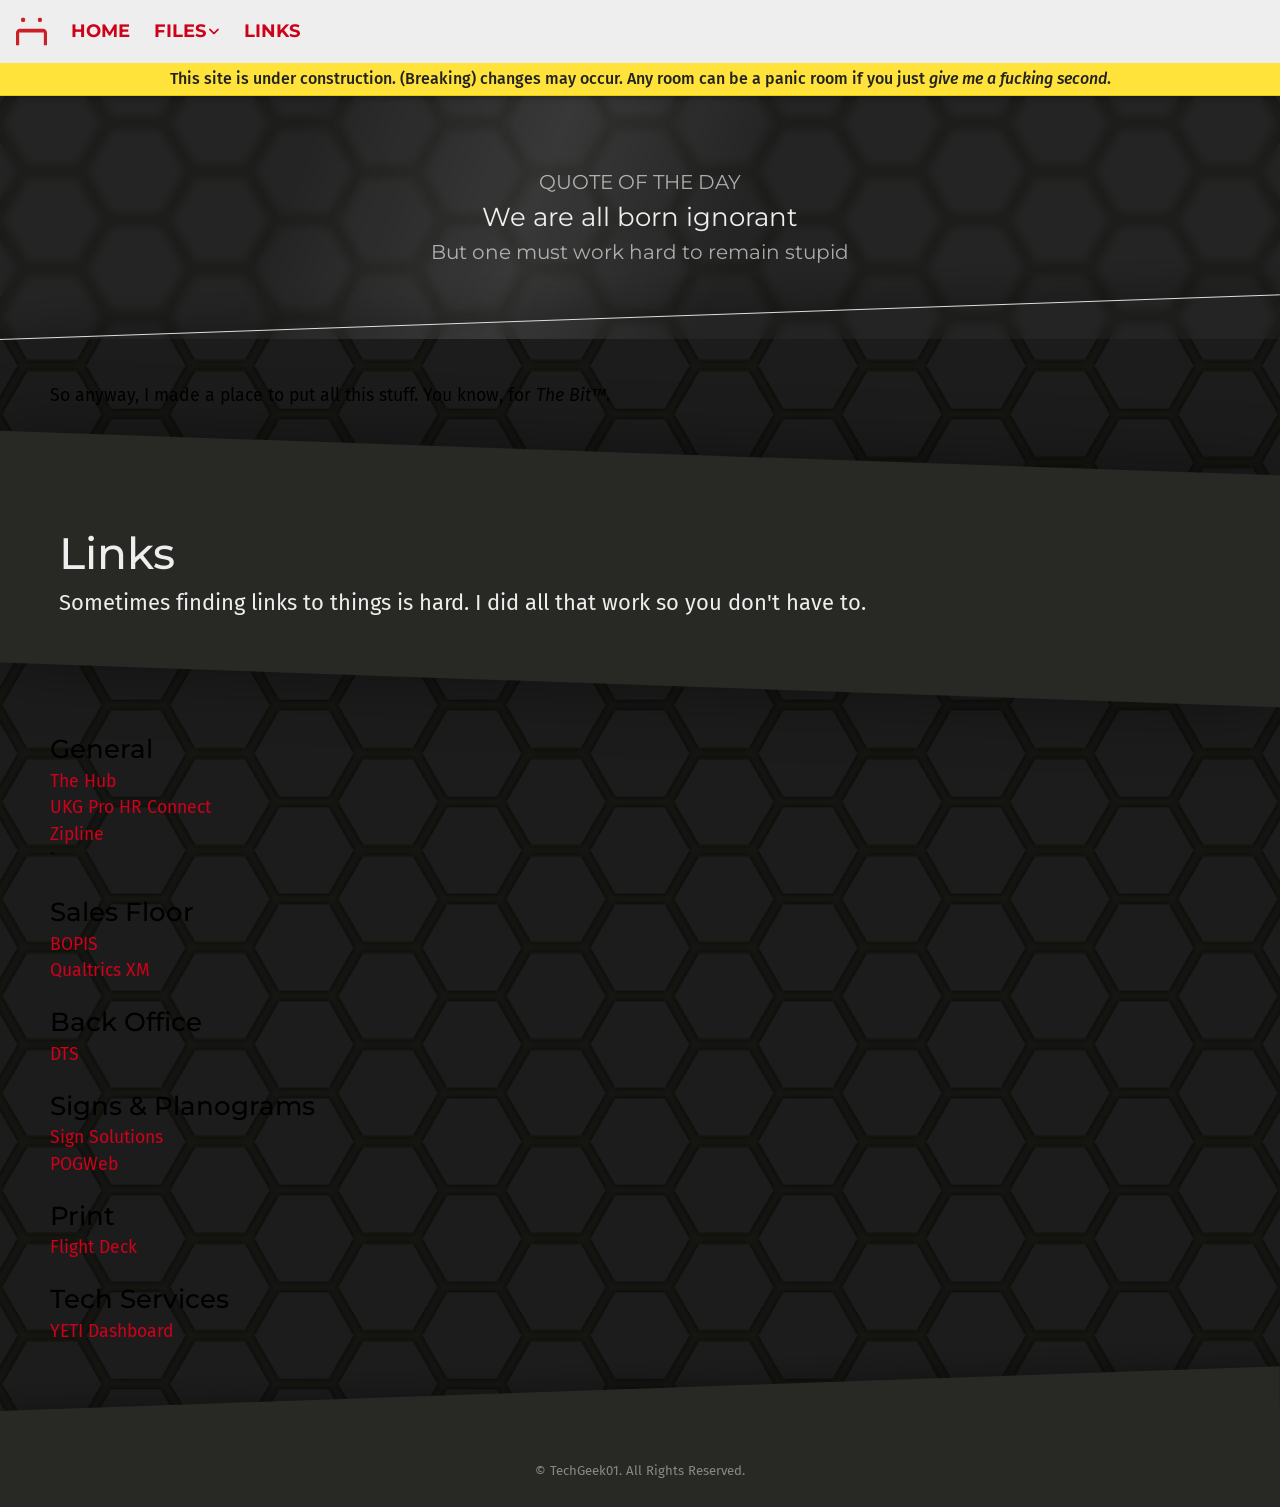
==== links/index.html @ 3da8b460 "feat: add  DTS link" ====
<!DOCTYPE html>
<html lang="en">
<head>
	<title>Links - Sadples</title>

	<meta http-equiv="Content-Type" content="text/html; charset=utf-8" />
	<meta charset="UTF-8" />
	<meta http-equiv="X-UA-Compatible" content="IE=edge,chrome=1" />
	<meta name="description" content="I made a bunch of stuff. Sometimes, it's useful." />
	<meta name="keywords" content="Sadples">
  	<meta name="author" content="Sadples">
	<link rel="canonical" href="https://sadples.cc/links/" />
	<meta name="viewport" content="width=device-width,initial-scale=1" />

	<!-- Vector favicon for modern browsers -->
	<link rel="icon" href="/assets/icons/icon.svg" type="image/svg+xml" />

	<!-- Apple Touch icons for iOS home screen -->
	<link rel="apple-touch-icon" href="/assets/icons/apple-touch-icon.png" sizes="180x180">

	<!-- Neutral fallback -->
	<link rel="icon" href="/assets/icons/favicon.ico" sizes="any">

	<meta property="og:image" content="https://sadples.cc/assets/icons/icon-512.png">
	<meta property="og:title" content="Sadples">
	<meta property="og:description" content="I made a bunch of stuff for The Bit™. Sometimes, it's useful stuff.">
	<meta name="twitter:card" content="summary">
	<meta name="twitter:image" content="https://sadples.cc/assets/icons/icon-512.png">

	<link rel="manifest" href="/manifest.json">

	<!-- Google tag (gtag.js) -->
	<script async src="https://www.googletagmanager.com/gtag/js?id=G-BW0C0Z5X0V"></script>
	<script>
		window.dataLayer = window.dataLayer || [];
		function gtag(){dataLayer.push(arguments);}
		gtag('js', new Date());

		gtag('config', 'G-BW0C0Z5X0V');
	</script>

	<link rel="preconnect" href="https://fonts.googleapis.com" crossorigin>
	<link rel="preconnect" href="https://fonts.gstatic.com" crossorigin>
	<link rel="preload" as="style" href="https://fonts.googleapis.com/css2?family=Fira+Code:wght@400;500&family=Fira+Sans:ital,wght@0,400;0,500;1,400;1,500&family=Montserrat:wght@550;700&display=swap" crossorigin>

	<link rel="stylesheet" type="text/css" href="/css/reset.css" />
	<link rel="stylesheet" type="text/css" href="/css/style.css" />
	<link rel="stylesheet" type="text/css" href="/css/fa-v5-font-face.min.css" />
</head>
<body>
	<header>
		<menu>
			<div class="toggle">
				<input type="checkbox" id="menu-btn" name="menu-btn" class="menu-btn" />
				<label class="menu-icon" for="menu-btn">
					<span class="navicon" aria-label="Hamburger menu icon" />
				</label>
			</div>

			<nav>
				<ul>
					<li><img class="logo" src="/assets/icons/icon.svg" alt="Sadples logo" /></li>
					<li><a href="/">Home</a></li>
					<li>
						<details>
							<summary>Files</summary>
							<ul>
								<li><a href="/index.html">All Files</a></li>
								<li><a href="/index.html#reference">Quick Reference</a></li>
								<li><a href="/index.html#identification">Identification</a></li>
								<li><a href="/index.html#labels">Labels</a></li>
								<li><a href="/index.html#tech">Tech Bench Stuff</a></li>
								<li><a href="/index.html#signage">Signage</a></li>
							</ul>
						</details>
					</li>
					<li><a href="/links">Links</a></li>
				</ul>
			</nav>

			<label class="shade" for="menu-btn"></label>
		</menu>

		<div class="alerts">
			<div class="banner warning">
				<p>This site is under construction. (Breaking) changes may occur. Any room can be a panic room if you just <i>give me a fucking second</i>.</p>
			</div>
		</div>
	</header>

	<div id="wrapper">
		<div class="hero short glass">
			<section class="dates">
				<h1 data-type="Quote of the Day" data-releasedate="But one must work hard to remain stupid">We are all born ignorant</h1>
			</section>
		</div>

		<div class="content right">
			<section>
				So anyway, I made a place to put all this stuff. You know, for <i>The Bit™</i>.
			</section>

			<div class="wedge left">
				<div>
					<h1>Links</h1>
					<p>Sometimes finding links to things is hard. I did all that work so you don't have to.</i></p>
				</div>
			</div>

			<section>
				<h1>General</h1>
				<p>
					<a href="https://hub.staples.com" target="_blank">The Hub</a><br />
					<a href="https://staples-sso.prd.mykronos.com" target="_blank">UKG Pro</a>
					<a href="https://hrconnect.staples.com" target="_blank">HR Connect</a><br />
					<a href="https://staplesretail.retailzipline.com/" target="_blank">Zipline</a>
				</p>`
			</section>

			<section>
				<h1>Sales Floor</h1>
				<p>
					<a href="https://yantra.staples.com" target="_blank">BOPIS</a><br />
					<a href="https://staplesstores.qualtrics.com/reporting-dashboard/web/695eac61d6961e00081ffa4f/pages/Page_b68ebe1b-d11a-41b8-bb0f-c2fdac29ef10/view" target="_blank">Qualtrics XM</a>
				</p>
			</section>

			<section>
				<h1>Back Office</h1>
				<p>
					<a href="https://transactiontracking.com" target="_blank">DTS</a>
				</p>
			</section>

			<section>
				<h1>Signs & Planograms</h1>
				<p>
					<a href="https://signsolutions.staples.com" target="_blank">Sign Solutions</a><br />
					<a href="http://planogram.staples.com/pogweb/pogrecentchanges.aspx" target="_blank">POGWeb</a>
				</p>
			</section>

			<section>
				<h1>Print</h1>
				<p>
					<a href="https://flightdeck.staples.com" target="_blank">Flight Deck</a>
				</p>
			</section>

			<section>
				<h1>Tech Services</h1>
				<p>
					<a href="https://techserviesyeti.staples.com" target="_blank">YETI Dashboard</a>
				</p>
			</section>

			<footer class="right">
				<p>© TechGeek01. All Rights Reserved.</p>
			</footer>
		</div>
	</div>
	<script src="/js/enhancements.js"></script>
</body>
</html>
---- css/style.css ----
/* Mobile devices don't seem to like the <link> for some reason */
/* FIXME: Remove this someday, hopefully */
@import url('https://fonts.googleapis.com/css2?family=Fira+Code:wght@400;500&family=Fira+Sans:ital,wght@0,400;0,500;1,400;1,500&family=Montserrat:wght@550;700&display=swap');

/*
 * Variables
 */

:root {
	color-scheme: light dark;

	/* Colors & branding */
	--clr-brand-gray: #303028;
	--clr-brand-red: #cc0000;
	--clr-brand-white: #eee;

	--clr-blue: #00a8c4;
	--clr-gold: #ffdc00;
	--clr-green: #53b100;
	--clr-charcoal: #242222;
	--clr-white: #eee;

	--clr-transparent-black: #0006;
	--clr-slightly-transparent-black: #0009;

	--clr-glass-dark: #ffffff09;
	--clr-glass-dark-reflection: #ffffff18;
	--clr-glass: light-dark(#22222209, #ffffff09);
	--clr-glass-reflection: light-dark(#22222210, #ffffff18);
	--clr-glass-border: light-dark(#22222228, #ffffff28);

	/* Layout - General */
	--clr-text: light-dark(#000, #eee);
	--clr-bg: light-dark(#eee, #22221c);
	--clr-border: light-dark(#ddd, #282824);
	--clr-wedge-text: light-dark(#eee, #22221c);
	--clr-wedge-bg: light-dark(#282824, #eee);
	--clr-hex: #161613;

	/* Layout - Accents */
	--clr-accent: #ce001a;
	--clr-accent-light: #f62000;
	--clr-shade: #0005;
	--clr-shadow: var(--clr-transparent-black);
	--shadow-spread: 3em;

	/* Layout - Wedges */
	--wedge-angle: 2deg;
	/* Set wedge height to prevent gaps */
	--wedge-height: calc(100dvw * tan(var(--wedge-angle))); /* Computed with width * sin(angle) / sin(90 - angle) */
	--wedge-height-margin: calc(var(--width-content) * tan(var(--wedge-angle))); /* Computed with width * sin(angle) / sin(90 - angle) */
	/* Prevent wedge margin from getting too extreme with computed vw */
	--wedge-margin: clamp(2rem, var(--wedge-height-margin), 3.2rem);
	--wedge-text-size: 1.375rem;

	/* Navigation */
	--pad-block-nav: 1rem;
	--pad-inline-nav: 1rem;

	/* Alerts */
	--clr-banner: #d2d2d2;
	--clr-banner-border: #b0b0b0;
	--clr-banner-text: #222;
	--clr-banner-dark: #282824;
	--clr-banner-dark-border: #42423b;
	--clr-banner-dark-text: var(--clr-brand-white);
	--clr-banner-info: #55e1ff;
	--clr-banner-info-border: #00c7f2;
	--clr-banner-info-text: #222;
	--clr-banner-warning: #ffe33b;
	--clr-banner-warning-border: #ecca00;
	--clr-banner-warning-text: #222;
	--clr-banner-orange: #ffcb89;
	--clr-banner-orange-border: #ff993d;
	--clr-banner-orange-text: #222;
	--clr-banner-pink: #ffc6d3;
	--clr-banner-pink-border: #ff5078;
	--clr-banner-pink-text: #222;

	--pad-block-banner: 0.25rem;
	--pad-inline-banner: 0.75rem;

	/* Menu */
	--clr-menu-text: var(--clr-text);

	--size-menu-btn: 3rem;
	--size-menu-hamburger-spacing: 0.375rem;
	--size-menu-hamburger-width: 1.125rem;
	--size-menu-hamburger-height: 0.125rem;
	--spacing-menu-vertical: 0.5rem;
	--width-menu: 20rem;

	--transition-curve-menu: cubic-bezier(.3, .1, .7, .9);
	--transition-duration-menu: 300ms;

	/* Content */
	--size-text: 1.1rem;
	--border-content: 0.0625rem solid var(--clr-border);
	--spacing-content-vertical: 2rem;	
	--width-content: 1250px;
	--pad-content: max(2em, calc((100vw - var(--width-content)) / 2 + 2em));
	--clr-feature-text: #eee;
	--clr-faded-text: #eeea;
	--clr-faded-text-alt: #000a;
	--clr-quote: #888;

	/* Links & buttons */
	--clr-link: var(--clr-accent);
	--clr-link-active: var(--clr-accent-light);

	--clr-button: var(--clr-accent);
	--clr-button-hover: var(--clr-accent-light);
	--clr-button-text: var(--clr-brand-white);
	--clr-button-dark: #464643;
	--clr-button-dark-hover: #4d4d4a;
	--clr-button-coffee: #ffdd00;
	--clr-button-coffee-hover: #ffea00;
	--clr-button-tag: var(--clr-gold);
	--clr-button-tag-text: var(--clr-charcoal);

	/* Animations */
	--transition-curve-default: ease-in-out;
	--transition-curve: cubic-bezier(.18, .89, .32, 1.18);
	--transition-duration: 300ms;
	--transition-duration-btn: 100ms;
	--transition-duration-link: 300ms;
	--wedge-transition-deviation: 0.8;
}

/*
 * Layout reset / standardization
 */

* {
	margin: 0;
	padding: 0;
}

html, body {
	min-height: 100dvh;
}

body {
	background: var(--clr-hex) url('/assets/img/hex-bg.svg') repeat center / 168px 96.99px;
	font-family: "Fira Sans", sans-serif;
	font-size: var(--size-text);
}

#wrapper {
	display: flex;
	min-height: 100dvh;
	flex-direction: column;
}

/*
 * General layout
 */

/* General styling */
h1, h2, h3, h4, h5, h6 {
	font-family: "Montserrat", sans-serif;
	font-weight: 500;
}

p + div,
p + p,
p + section,
section + section,
section + p {
	margin-top: 1em;
}

blockquote {
	color: var(--clr-quote);
	text-align: left;
	border-left: 0.2em solid var(--clr-accent);
	padding: 0.5em 1.25em;
	margin-block: 1em;

	em {
		color: var(--clr-text);
		font-weight: 500;
	}
}

section.card {
	display: inline-flex;
	flex-direction: column;
	align-items: center;
	gap: 0.75em;
}
section.buttons {
	display: flex;
	flex-wrap: wrap;
	align-items: flex-start;
	justify-content: center;
	gap: 2em;
}
section.card + section.card {
	margin-top: 0;
}

.nowrap {
	wrap: nowrap;
}

#wrapper > .content {
	background: url(../assets/img/noise.svg) repeat, linear-gradient(var(--clr-bg));
	background-blend-mode: multiply;
	color: var(--clr-text);
	position: relative;
	width: 100dvw;
	left: 50%;
	right: 50%;
	z-index: 5;
	margin: 0 -50vw;
	padding: 0 var(--pad-content);
	flex: 1;

	/* Wedges */
	&::before {
		content: '';
		display: block;
		position: relative;
		background: inherit;
		margin-inline: calc(-1 * max(2em, ((100vw - var(--width-content)) / 2 + 2em)));
		height: var(--wedge-height);
		z-index: -1;
		box-shadow: 0 0 var(--shadow-spread) var(--clr-shadow);
		clip-path: inset(calc(-1 * var(--shadow-spread)) 0 0 0);
		border-top: var(--border-content);
		background-blend-mode: multiply;
	}

	&.left::before {
		transform-origin: bottom right;
		transform: skewY(var(--wedge-angle));
	}
	&.right::before {
		transform-origin: bottom left;
		transform: skewY(calc(-1 * var(--wedge-angle)));
	}
}

.content footer {
	text-align: center;
	background: var(--clr-wedge-bg);
	font-size: 0.75em;
	color: #888;
	position: relative;
	width: 100vw;
	left: 50%;
	right: 50%;
	/* Margin normally --wedge-margin. Since the angle is provided on the footer via
	the ::before pseudo class, and the pseudoelement sticks out past the footer itself,
	the extra overlap needs to be added. This extra margin needed is half of the height
	of the pseudoelement (--wedge-height), since the midpoint of it is on the edge of
	the footer, effectively cutting that height in half. */
	margin: calc(var(--wedge-margin) + var(--wedge-height) / 2) -50vw 0;
	padding: 0 max(2em, calc((100vw - var(--width-content)) / 2 + 2em)) 2em;

	&::before {
		content: '';
		display: block;
		position: relative;
		background: inherit;
		margin-inline: calc(-1 * max(2em, ((100vw - var(--width-content)) / 2 + 2em)));
		/* Chromium browsers leave an ugly edge on the bottom of the pseudoelement where the
		shadow would be. Fix is to add a few pixels to the height, and then clip that off of
		the bottom to remove the ugly edge caused by the bad antialiasing of the shadow. */
		height: calc(var(--wedge-height) + 5px);
		z-index: -1;
		box-shadow: 0 0 var(--shadow-spread) var(--clr-shadow);
		clip-path: inset(calc(-1 * var(--shadow-spread)) 0 5px 0);
		-webkit-backface-visibility: hidden;
		transition: transform var(--transition-duration) var(--transition-curve);
	}
	&.left {
		&::before {
		transform-origin: bottom right;
		transform: skewY(var(--wedge-angle));
		}
		&:hover::before {
			transform: skewY(calc(var(--wedge-transition-deviation) * var(--wedge-angle)));
		}
	}
	&.right {
		&::before {
			transform-origin: bottom left;
			transform: skewY(calc(-1 * var(--wedge-angle)));
		}
		&:hover::before {
			transform: skewY(calc(-1 * var(--wedge-transition-deviation) * var(--wedge-angle)));
		}
	}
}
.wedge a,
footer a {
	color: var(--clr-link);

	&:focus, &:hover {
		color: var(--clr-link-active);
	}
	&::after {
		background: var(--clr-link-active);
	}
}

.wedge {
	background: var(--clr-wedge-bg);
	position: relative;
	width: 100vw;
	left: 50%;
	right: 50%;
	margin: var(--wedge-margin) -50vw;
	padding: calc(var(--wedge-height) + 1em) max(2em, calc((100vw - var(--width-content)) / 2 + 2em));
	font-size: var(--wedge-text-size);
	color: var(--clr-wedge-text);
	box-shadow: 0 0 var(--shadow-spread) var(--clr-shadow);
	z-index: 5;

	@media screen and (min-width: 651px) {
		scroll-margin-top: calc(var(--size-text) + 2 * var(--pad-block-nav));
	}

	&, > div {
		transition: transform var(--transition-duration) var(--transition-curve);
	}

	&.left {
		transform: skew(var(--wedge-angle)) rotate(var(--wedge-angle));

		> div {
			transform: rotate(calc(-1 * var(--wedge-angle))) skew(calc(-1 * var(--wedge-angle)));
		}

		&:hover {
			transform: skew(calc(var(--wedge-transition-deviation) * var(--wedge-angle))) rotate(calc(var(--wedge-transition-deviation) * var(--wedge-angle)));
			
			> div {
				transform: rotate(calc(-1 * var(--wedge-transition-deviation) * var(--wedge-angle))) skew(calc(-1 * var(--wedge-transition-deviation) * var(--wedge-angle)));
			}
		}
	}
	&.right {
		text-align: right;
		transform: skew(calc(-1 * var(--wedge-angle))) rotate(calc(-1 * var(--wedge-angle)));

		> div {
			transform: rotate(var(--wedge-angle)) skew(var(--wedge-angle));
		}

		&:hover {
			transform: skew(calc(-1 * var(--wedge-transition-deviation) * var(--wedge-angle))) rotate(calc(-1 * var(--wedge-transition-deviation) * var(--wedge-angle)));

			> div {
				transform: skew(calc(var(--wedge-transition-deviation) * var(--wedge-angle))) rotate(calc(var(--wedge-transition-deviation) * var(--wedge-angle)));
			}
		}
	}
}

span.arrow {
	font-size: 2em;
	position: relative;
	top: 0.08em;
	line-height: 0.25;
	overflow: hidden;
}

/* Links */
a {
	&:focus {
		outline: none;
	}

	&.disabled {
		pointer-events: none;

		&.btn {
			opacity: 30%;
		}
	}
}

/* Text links */
a:not(.btn), menu nav details > summary {
	display: inline-block;
	position: relative;
	padding-bottom: 0.2em;
	margin-bottom: -0.2em;
	text-decoration: none;
	color: var(--clr-link);
	transition: color var(--transition-duration-link) var(--transition-curve-default);

	&:focus, &:hover {
		color: var(--clr-link-active);

		&::before {
			transform: scaleX(1);
			transform-origin: left;
		}
	}

	&::before {
		content: '';
		position: absolute;
		bottom: 0.15em;
		left: 0;
		width: 100%;
		height: 0.1em;
		background: var(--clr-link-active);
		transform: scaleX(0);
		transform-origin: right;
		transition: transform var(--transition-duration-link) ease-in;
	}
}

/* Link buttons */
a.btn {
	--btn-shadow: 0 0 0.5rem var(--clr-shadow);
	box-shadow: var(--btn-shadow);
	transition-property: background, filter, top, left, box-shadow;
	transition-duration: var(--transition-duration-btn);
	transition-timing-function: var(--transition-curve-default);
	position: relative;
	top: 0;
	left: 0;

	&:hover, &:focus {
		top: -0.1rem;
		left: -0.1rem;
		box-shadow: 0.2rem 0.2rem 0.5rem var(--clr-shadow);
	}

	&, &:hover, &:focus, &:active {
		text-decoration: none;
	}

	/* Standard buttons */
	&:not(.img) {
		--button-bg: var(--clr-button);
		--button-hover-bg: var(--clr-button-hover);
		--button-text: var(--clr-button-text);

		display: inline-flex;
		padding: 0.45em 0.7em;
		align-items: center;
		background: var(--button-bg);
		color: var(--button-text);
		border-radius: 0.25rem;
		font-size: 1.15em;
		font-weight: 550;
		font-family: "Montserrat", sans-serif;
		text-transform: uppercase;

		&:hover {
			background: var(--button-hover-bg);
		}

		&.dark {
			--button-bg: var(--clr-button-dark);
			--button-hover-bg: var(--clr-button-dark-hover);
		}
		&.coffee {
			--button-bg: var(--clr-button-coffee);
			--button-hover-bg: var(--clr-button-coffee-hover);
			--button-text: var(--clr-brand-gray);
			padding: 0.75em;

			img {
				height: 1.5em;
			}
		}
	}

	/* File buttons */
	&.file {
		--file-type: attr(data-type);
		--file-version: attr(data-version);

		--tag-font-size: 0.7em;
		--tag-margin-vertical: 0.3em;
		--tag-margin-horizontal: 0.6em;

		display: flex;
		flex-direction: column;
		text-align: center;
		min-width: 0;
		line-height: 1.25;

		&::before, &::after {
			color: var(--clr-faded-text);
			font-size: 0.75em;
		}
		&::before {
			content: attr(data-type);
		}
		&::after {
			content: attr(data-version);
			text-transform: none;
		}

		&:has(.tag) {
			position: relative;
			margin-top: calc(var(--tag-font-size) + 2 * var(--tag-margin-vertical));
		}
		.tag {
			--tag-bg: var(--clr-button-tag);
			--tag-text: var(--clr-button-tag-text);

			display: block;
			position: absolute;
			background: var(--tag-bg);
			color: var(--tag-text);
			font-size: var(--tag-font-size);
			padding: var(--tag-margin-vertical) var(--tag-margin-horizontal);
			bottom: 100%;
			z-index: -1;
			border-radius: 0.2em 0.2em 0 0;
			box-shadow: var(--btn-shadow);

			&.blue {
				--tag-bg: var(--clr-blue);
			}
			&.green {
				--tag-bg: var(--clr-green);
			}
		}
	}

	&.img {
		display: flex;
		flex-direction: column;
		width: 9em;
		height: 9.5em;
		border: 1px solid var(--clr-brand-red);
		border-radius: 0.5em;
		position: relative;
		overflow: hidden;

		&.disabled {
			opacity: 30%;
		}

		&:hover {
			div.img > img {
				filter: none;
			}
		}

		div.img {
			flex: 1;
			display: flex;
			flex-direction: column;
			align-items: center;
			justify-content: center;
			min-height: 0;

			img {
				min-height: 0;
				object-fit: cover;
				filter: grayscale(20%) brightness(80%);
				transition: filter var(--transition-duration-btn) var(--transition-curve-default);
			}
		}

		div.title {
			background: var(--clr-shade);
			color: var(--clr-brand-white);
			font-size: 0.8em;
			padding: 0.25em 0.5em;
			text-align: center;
		}
	}
}

/* HTML: <div class="loader"></div> */
.loader {
	width: 50px;
	aspect-ratio: 1;
	color:#dc1818;
	background:
		radial-gradient(circle at 60% 65%, currentColor 62%, #0000 65%) top left,
		radial-gradient(circle at 40% 65%, currentColor 62%, #0000 65%) top right,
		linear-gradient(to bottom left, currentColor 42%,#0000 43%) bottom left ,
		linear-gradient(to bottom right,currentColor 42%,#0000 43%) bottom right;
	background-size: 50% 50%;
	background-repeat: no-repeat;
	position: relative;

	&::after {
		content: "";
		position: absolute;
		inset: 0;
		background: inherit;
		opacity: 0.4;
		animation: l3 1s infinite;
	}
}
@keyframes l3 {
	to {transform:scale(1.8);opacity:0}
}

/*
 * Navigation
 */

header {
	position: sticky;
	top: 0;
	z-index: 10;

	.alerts {
		> :last-child {
			box-shadow: 0 0 0.5rem var(--clr-shadow);
			clip-path: inset(0 -0.5rem -0.5rem -0.5rem);
		}
	}
}

menu {
	/* Full-screen overlay container */
	position: fixed;
	top: 0;
	left: 0;
	z-index: 20;
	display: flex;
	max-width: 100dvw;
	height: 100dvh;

	/* Checkbox is always hidden; label is the UI */
	input[type=checkbox] {
		display: none;
	}

	/* Toggle area exists to host the checkbox + label */
	.toggle {
		width: 0;
		height: var(--size-menu-btn);
		display: flex;
		justify-content: flex-start;
		z-index: 15;
		transition: width var(--transition-duration-menu) var(--transition-curve-menu);
	}

	/* Hamburger label */
	.menu-icon {
		cursor: pointer;
		display: flex;
		align-items: baseline;
		padding-block: calc((var(--size-menu-btn) - var(--size-menu-hamburger-height)) / 2);
		padding-left: calc((var(--size-menu-btn) - var(--size-menu-hamburger-width)) / 2);
		position: absolute;
		height: var(--size-menu-btn);
		width: var(--size-menu-btn);
		-webkit-user-select: none;
		user-select: none;
		visibility: visible;
		background: var(--clr-bg);
		border-right: var(--border-content);
		border-bottom: var(--border-content);
		border-bottom-right-radius: 0.5em;
	}

	/* Hamburger bars */
	.navicon {
		background: var(--clr-text);
		display: block;
		height: var(--size-menu-hamburger-height);
		width: var(--size-menu-hamburger-width);
		position: relative;

		&::before {
			top: var(--size-menu-hamburger-spacing);
		}
		&::after {
			top: calc(-1 * var(--size-menu-hamburger-spacing));
		}
		&::before,
		&::after {
			background: var(--clr-text);
			display: block;
			width: 100%;
			height: 100%;
			content: "";
			position: absolute;
			transition: all 0.2s ease-out;
		}
	}

	/* Nav panel */
	nav {
		width: var(--width-menu);
		height: 100vh;
		overflow-y: auto;
		scrollbar-width: none;

		background: var(--clr-bg);
		color: var(--clr-text);
		border-right: var(--border-content);

		position: fixed;
		top: 0;
		left: calc(-1 * var(--width-menu));
		z-index: 10;

		padding: var(--pad-block-nav) var(--pad-inline-nav);
		padding-top: var(--size-menu-btn);

		transition-property: left;
		transition-duration: var(--transition-duration-menu);
		transition-timing-function: var(--transition-curve-menu);

		img.logo {
			height: 1.75em;
		}

		/* Mobile: vertical list */
		> ul {
			display: flex;
			flex-direction: column;
			align-items: stretch;
			gap: 0.5rem;
			margin: 0;
			padding: 0;

			> li {
				font-family: "Montserrat", sans-serif;
				font-weight: 700;
				text-transform: uppercase;
				list-style: none;
			}
		}

		a {
			white-space: nowrap;
		}

		/* Submenus via details: accordion style */
		li details {
			> summary {
				cursor: pointer;
				list-style: none;
				user-select: none;

				&::-webkit-details-marker {
					display: none;
				}

				&::after {
					position: relative;
					font-family: "Font Awesome 5 Free";
					font-weight: 900;
					font-size: 0.75em;
					padding-left: 0.2em;
					top: -0.1em;
					content: "\f107";
				}
			}

			&[open] > summary::after {
				content: "\f106";
			}

			> ul {
				margin: 0.5rem 0 0;
				padding: 0.75rem;
				list-style: none;
				display: none;
				flex-direction: column;
				gap: 0.5rem;
				background: #eeeeee18;
				border-radius: 0.5rem;
			}

			&[open] > ul {
				display: flex;
			}
		}
	}

	/* Shade */
	.shade {
		background: transparent;
		flex-grow: 1;
		pointer-events: none;

		transition-property: background, -webkit-backdrop-filter, backdrop-filter;
		transition-duration: var(--transition-duration-menu);
		transition-timing-function: var(--transition-curve-default);
	}

	/* Open state */
	&:has(.menu-btn:checked) {
		width: 100vw;
		left: 0;

		nav {
			left: 0;
			box-shadow: 0 0 3rem var(--clr-shadow-content);
		}

		.shade {
			background: var(--clr-shade);
			-webkit-backdrop-filter: blur(0.2rem);
			backdrop-filter: blur(0.2rem);
			pointer-events: auto;
		}
	}
}

/* Prevent scrolling when menu open */
body:has(.menu-btn:checked) {
	overflow: hidden;
}

@media screen and (min-width: 651px) {
	menu {
		position: static;
		inset: auto;
		height: auto;
		max-width: none;
		display: flex;
		flex-wrap: wrap;

		.toggle,
		.shade {
			display: none;
		}

		nav {
			position: static;
			width: 100%;
			height: auto;
			overflow: visible;
			border-right: none;

			left: auto;
			top: auto;
			padding: var(--pad-block-nav) var(--pad-inline-nav);
			box-shadow: none;
			transition: none;

			/* Desktop: horizontal list */
			> ul {
				flex-direction: row;
				gap: 1.5rem;
				align-items: center;
			}

			/* Desktop dropdown positioning */
			li details {
				position: relative;
				width: auto;

				> ul {
					position: absolute;
					top: 100%;
					left: 0;
					margin: 0;
					background: var(--clr-brand-gray);
					border-radius: 0.5rem;
					border: var(--border-content);
					box-shadow: 0 0 2rem var(--clr-shadow-content);
					min-width: 14rem;
					padding: 1rem;
				}
			}
		}
	}
}

/* Alerts */
.banner {
	--banner-bg: var(--clr-banner);
	--banner-border: var(--clr-banner-border);
	--banner-text: var(--clr-banner-text);

	font-size: 1rem;
	font-weight: 500;
	padding: var(--pad-block-banner) var(--pad-inline-banner);
	padding-left: calc(var(--pad-inline-banner) + var(--size-menu-btn));
	text-align: center;
	background: var(--banner-bg);
	border-bottom: 0.0625rem solid var(--banner-border);
	color: var(--banner-text);

	@media screen and (min-width: 651px) {
		padding-left: var(--pad-inline-banner);
	}

	&.dark {
		--banner-bg: var(--clr-banner-dark);
		--banner-border: var(--clr-banner-dark-border);
		--banner-text: var(--clr-banner-dark-text);
	}
	&.info {
		--banner-bg: var(--clr-banner-info);
		--banner-border: var(--clr-banner-info-border);
		--banner-text: var(--clr-banner-info-text);
	}
	&.warning {
		--banner-bg: var(--clr-banner-warning);
		--banner-border: var(--clr-banner-warning-border);
		--banner-text: var(--clr-banner-warning-text);
	}
	&.orange {
		--banner-bg: var(--clr-banner-orange);
		--banner-border: var(--clr-banner-orange-border);
		--banner-text: var(--clr-banner-orange-text);
	}
	&.pink {
		--banner-bg: var(--clr-banner-pink);
		--banner-border: var(--clr-banner-pink-border);
		--banner-text: var(--clr-banner-pink-text);
	}
}

/*
 * Hero sectons
 */

.hero {
	color: var(--clr-feature-text);
	display: flex;

	&.img {
		background: no-repeat center 57% / auto 111dvh url('/assets/img/silhouette.jpg');
		flex-direction: column-reverse;
		min-height: 65dvh;

		&.short {
			background-position: center 38.56%;
			height: 43dvh;
			min-height: unset;
		}
	}

	.description {
		background: var(--clr-shade);
		backdrop-filter: blur(0.25rem);
		padding: 2em;
		padding-bottom: calc(2em + var(--wedge-height));
		padding-right: max(2em, calc((100vw - var(--width-content)) / 2 + 2em));
		display: flex;
		flex-direction: column;
		justify-content: center;

		p {
			padding-left: 2em;
			text-indent: -2em;
		}
	}

	/* Add blurred background */
	@media screen and (min-width: 82.58vh) { /* Calculated from image aspect ratio */
			position: relative;

			&.img::before {
				content: "";
				position: absolute;
				inset: 0;
			background: no-repeat center 57% / cover url('/assets/img/silhouette.jpg');
			filter: blur(0.5vw);
			z-index: -1;
			}

			.description {
				width: calc((100vw - 108dvh) / 2 + 38.9dvh);
				padding-right: max(2em, calc((100vw - 108dvh) / 2 + 2em));
			}
		}

	/* Desktop layout */
	@media screen and (min-width: 801px) {
		&.img {
			flex-direction: row-reverse;
		}

		.description {
			width: 36%;
		}
	}

	/* Glass effect */
	&.glass {
			flex-direction: column;
			align-items: center;
			justify-content: center;
			background: var(--clr-glass-dark);
			backdrop-filter: blur(5px);
			padding: 2rem;

			&::before {
				content: '';
				position: absolute;
				inset: 0;
				z-index: -1;
				background: linear-gradient(
					110deg,
					transparent 23%,
					var(--clr-glass-dark-reflection) 42%,
					transparent 58%
				);
			}
		}
}

section.controls {
	display: flex;
	flex-direction: row;
	justify-content: center;
	gap: 1em;
}

/* Card layout */
section.cards {
	display: grid;
	justify-content: center;
	grid-template-columns: 1fr;
	gap: 1.5rem;
	margin-block: 2em;

	--min-width: 36ch;
	--max-width: 45ch;

	@media screen and (min-width: 40ch) {
		grid-template-columns: repeat(auto-fill, minmax(var(--min-width), var(--max-width)));
	}
	@media screen and (min-width: 800px) {
		grid-template-columns: repeat(2, minmax(var(--min-width), var(--max-width)));

		.card.feature {
			grid-column: span 2;
			padding: 1.5em 2.4em;
		}
	}
	@media screen and (min-width: 1150px) {
		grid-template-columns: repeat(3, minmax(var(--min-width), 1fr));
	}

	.card {
		position: relative;
		isolation: isolate;
		padding: 0.75em 1.2em;
		display: inline-flex;
		align-items: center;
		justify-content: center;
		text-align: center;
		border: 1px solid var(--clr-glass-border);
		border-radius: 1em;
		background: var(--clr-glass);

		&::before {
			content: '';
			position: absolute;
			inset: 0;
			z-index: -1;
			background: linear-gradient(
				110deg,
				transparent 23%,
				var(--clr-glass-reflection) 42%,
				transparent 58%
			);
		}

		h1 {
			display: inline-flex;
			flex-direction: column;
			font-weight: 400;

			&::before {
				content: "" attr(data-type);
				text-transform: uppercase;
				font-size: 1.25rem;
				color: var(--clr-faded-text);
			}
			&::after {
				content: "" attr(data-releasedate);
				font-size: 1.25rem;
				color: var(--clr-faded-text);
			}
		}
	}
}
.grid-col-span-2 {
	grid-column: span 2;
}

/* Feature dates */
section.dates {
	display: flex;
	flex-direction: row;

	> h1 {
		display: inline-flex;
		flex-direction: column;
		font-weight: 400;
		padding: 0.5em 1em;
		margin-block: 1em;
		text-align: center;

		&::before {
			content: "" attr(data-type);
			text-transform: uppercase;
			font-size: 1.25rem;
			color: var(--clr-faded-text);
		}
		&::after {
			content: "" attr(data-releasedate);
			font-size: 1.25rem;
			color: var(--clr-faded-text);
		}
	}

	> h1 + h1 {
		border-left: 1px solid #fffa;
	}
}
@media screen and (max-width: 650px) {
	section.dates {
		flex-direction: column;

		h1 {
			padding: 1em;
			margin: 0;
		}

		> h1 + h1 {
			border-left: none;
			border-top: 1px solid #fffa;
		}
	}
}

/* Image button container */
section.feature-buttons {
	display: flex;
	justify-content: center;
	flex-wrap: wrap;
	gap: 1em;

	&.compact {
		gap: 0.8em;

		a.btn.img {
			width: 7em;
			height: 7.5em;
		}
	}
}

/*
 * Music stuff
 */

/* Cover art */
.cover {
	position: relative;
	isolation: isolate;
	height: 100vw;
	max-height: 43dvh;

	&::before {
		content: "";
		position: absolute;
		background:
			radial-gradient(
				ellipse at center,
				transparent 55%,
				#00000059 100%
			),
			linear-gradient(#0009, #0009),
			no-repeat center / cover var(--cover);

		filter: blur(0.25vw);
		inset: 0;
		z-index: -5;
	}

	> img {
		max-height: 100%;
		max-width: 100%;
		margin: auto;
		object-fit: contain;
	}
}

/* Track info */
section.tracks {
	display: flex;
	flex-direction: column;

	> .title {
		font-size: 2rem;
		padding-inline: 1em;

		&::after {
			content: " " attr(data-type) " – " attr(data-releasedate);
			text-transform: capitalize;
			font-size: 1rem;
			color: var(--clr-faded-text);
			padding-left: 1ch;
		}
	}

	.track {
		--padding: clamp(1em, 3vw, 2.5em);
		border-top: 0.1em solid var(--clr-text);
		padding-inline: var(--padding);
		display: flex;
		align-items: center;

		&:last-child {
			border-bottom: 0.1em solid var(--clr-text);
		}

		> .title {
			flex: 1;
			padding-inline: var(--padding);
		}

		&::before, &::after {
			flex: 0 0 auto;
			color: var(--clr-faded-text);
		}

		&::before {
			content: attr(data-tracknum) ".";
			font-family: "Fira Code", monospace;
			letter-spacing: -0.05em;
			font-size: 2.25em;
		}
		&::after {
			content: attr(data-length);
		}
	}
}
section.tracks + section.tracks {
	margin-top: 2em;
}

/* Lyrics */
section.lyrics {
	section.stanza {
		&::before {
			content: attr(data-type);
			text-transform: uppercase;
			font-size: 0.85rem;
			color: var(--clr-faded-text);
			display: block;
		}
	}
}

/*
 * Form fields
 */

/* Text input */
input[type="text"] {
	border: 1.5px solid var(--clr-accent);
	border-radius: 0.5rem;

	background-color: var(--clr-brand-gray);
	color: var(--clr-brand-white);
	padding: 0.25rem 0.75rem;
	margin-block: 0.5em;

	&:focus {
		outline: none;

		border-color: var(--clr-accent-light);
		box-shadow: 0 0 0.5rem 0.1rem var(--clr-accent-light);
	}
}
---- css/fa-v5-font-face.min.css ----
/*!
 * Font Awesome Free 6.7.2 by @fontawesome - https://fontawesome.com
 * License - https://fontawesome.com/license/free (Icons: CC BY 4.0, Fonts: SIL OFL 1.1, Code: MIT License)
 * Copyright 2024 Fonticons, Inc.
 */
@font-face{font-family:"Font Awesome 5 Free";font-display:block;font-weight:900;src:url(./fa-solid-900.woff2) format("woff2"),url(./fa-solid-900.ttf) format("truetype")}@font-face{font-family:"Font Awesome 5 Free";font-display:block;font-weight:400;src:url(./fa-regular-400.woff2) format("woff2"),url(./fa-regular-400.ttf) format("truetype")}
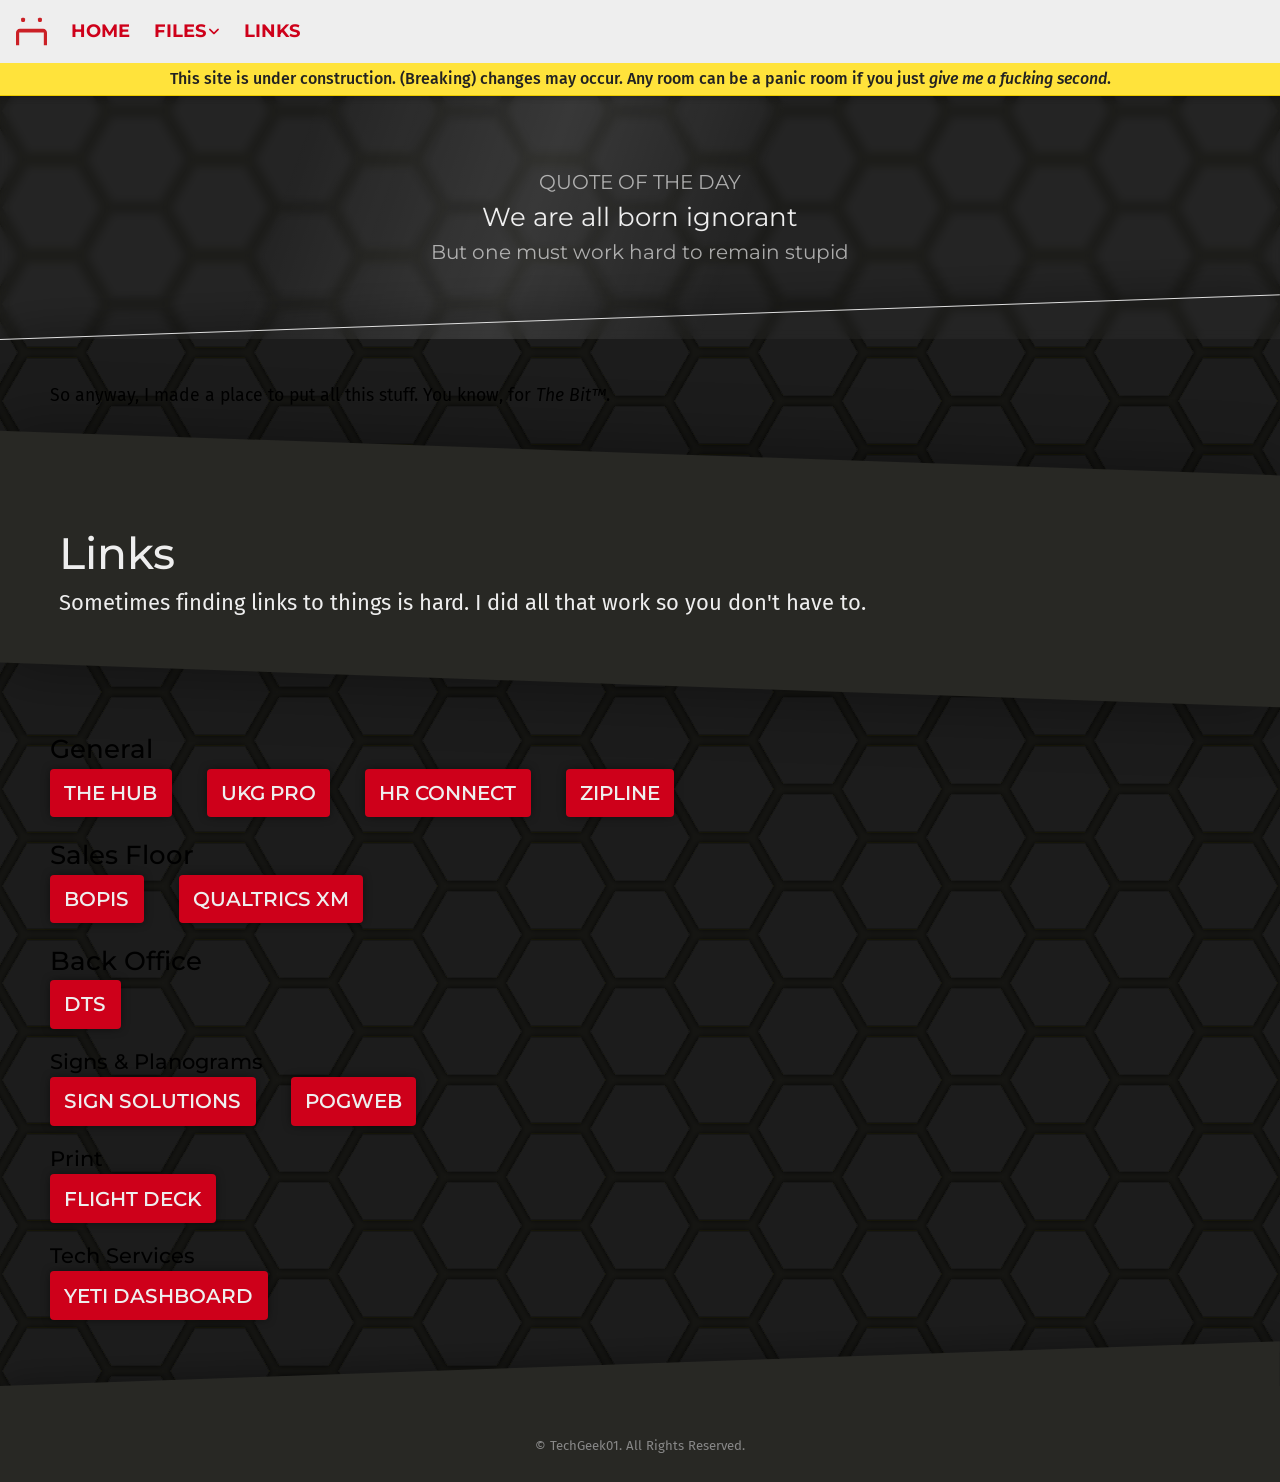
==== commit 8a58d693: "style: update link list to buttons" ====
--- a/links/index.html
+++ b/links/index.html
@@ -109,49 +109,49 @@
 
 			<section>
 				<h1>General</h1>
-				<p>
-					<a href="https://hub.staples.com" target="_blank">The Hub</a><br />
-					<a href="https://staples-sso.prd.mykronos.com" target="_blank">UKG Pro</a>
-					<a href="https://hrconnect.staples.com" target="_blank">HR Connect</a><br />
-					<a href="https://staplesretail.retailzipline.com/" target="_blank">Zipline</a>
-				</p>`
+				<section class="buttons">
+					<a class="btn" href="https://hub.staples.com" target="_blank">The Hub</a>
+					<a class="btn" href="https://staples-sso.prd.mykronos.com" target="_blank">UKG Pro</a>
+					<a class="btn" href="https://hrconnect.staples.com" target="_blank">HR Connect</a>
+					<a class="btn" href="https://staplesretail.retailzipline.com/" target="_blank">Zipline</a>
+				</section>
 			</section>
 
 			<section>
 				<h1>Sales Floor</h1>
-				<p>
-					<a href="https://yantra.staples.com" target="_blank">BOPIS</a><br />
-					<a href="https://staplesstores.qualtrics.com/reporting-dashboard/web/695eac61d6961e00081ffa4f/pages/Page_b68ebe1b-d11a-41b8-bb0f-c2fdac29ef10/view" target="_blank">Qualtrics XM</a>
-				</p>
+				<section class="buttons">
+					<a class="btn" href="https://yantra.staples.com" target="_blank">BOPIS</a>
+					<a class="btn" href="https://staplesstores.qualtrics.com/reporting-dashboard/web/695eac61d6961e00081ffa4f/pages/Page_b68ebe1b-d11a-41b8-bb0f-c2fdac29ef10/view" target="_blank">Qualtrics XM</a>
+				</section>
 			</section>
 
 			<section>
 				<h1>Back Office</h1>
-				<p>
-					<a href="https://transactiontracking.com" target="_blank">DTS</a>
+				<section class="buttons">
+					<a class="btn" href="https://transactiontracking.com" target="_blank">DTS</a>
 				</p>
 			</section>
 
 			<section>
 				<h1>Signs & Planograms</h1>
-				<p>
-					<a href="https://signsolutions.staples.com" target="_blank">Sign Solutions</a><br />
-					<a href="http://planogram.staples.com/pogweb/pogrecentchanges.aspx" target="_blank">POGWeb</a>
-				</p>
+				<section class="buttons">
+					<a class="btn" href="https://signsolutions.staples.com" target="_blank">Sign Solutions</a>
+					<a class="btn" href="http://planogram.staples.com/pogweb/pogrecentchanges.aspx" target="_blank">POGWeb</a>
+				</section>
 			</section>
 
 			<section>
 				<h1>Print</h1>
-				<p>
-					<a href="https://flightdeck.staples.com" target="_blank">Flight Deck</a>
-				</p>
+				<section class="buttons">
+					<a class="btn" href="https://flightdeck.staples.com" target="_blank">Flight Deck</a>
+				</section>
 			</section>
 
 			<section>
 				<h1>Tech Services</h1>
-				<p>
-					<a href="https://techserviesyeti.staples.com" target="_blank">YETI Dashboard</a>
-				</p>
+				<section class="buttons">
+					<a class="btn" href="https://techserviesyeti.staples.com" target="_blank">YETI Dashboard</a>
+				</section>
 			</section>
 
 			<footer class="right">
--- a/css/style.css
+++ b/css/style.css
@@ -193,8 +193,11 @@
 	display: flex;
 	flex-wrap: wrap;
 	align-items: flex-start;
-	justify-content: center;
 	gap: 2em;
+
+	&.center {
+		justify-content: center;
+	}
 }
 section.card + section.card {
 	margin-top: 0;
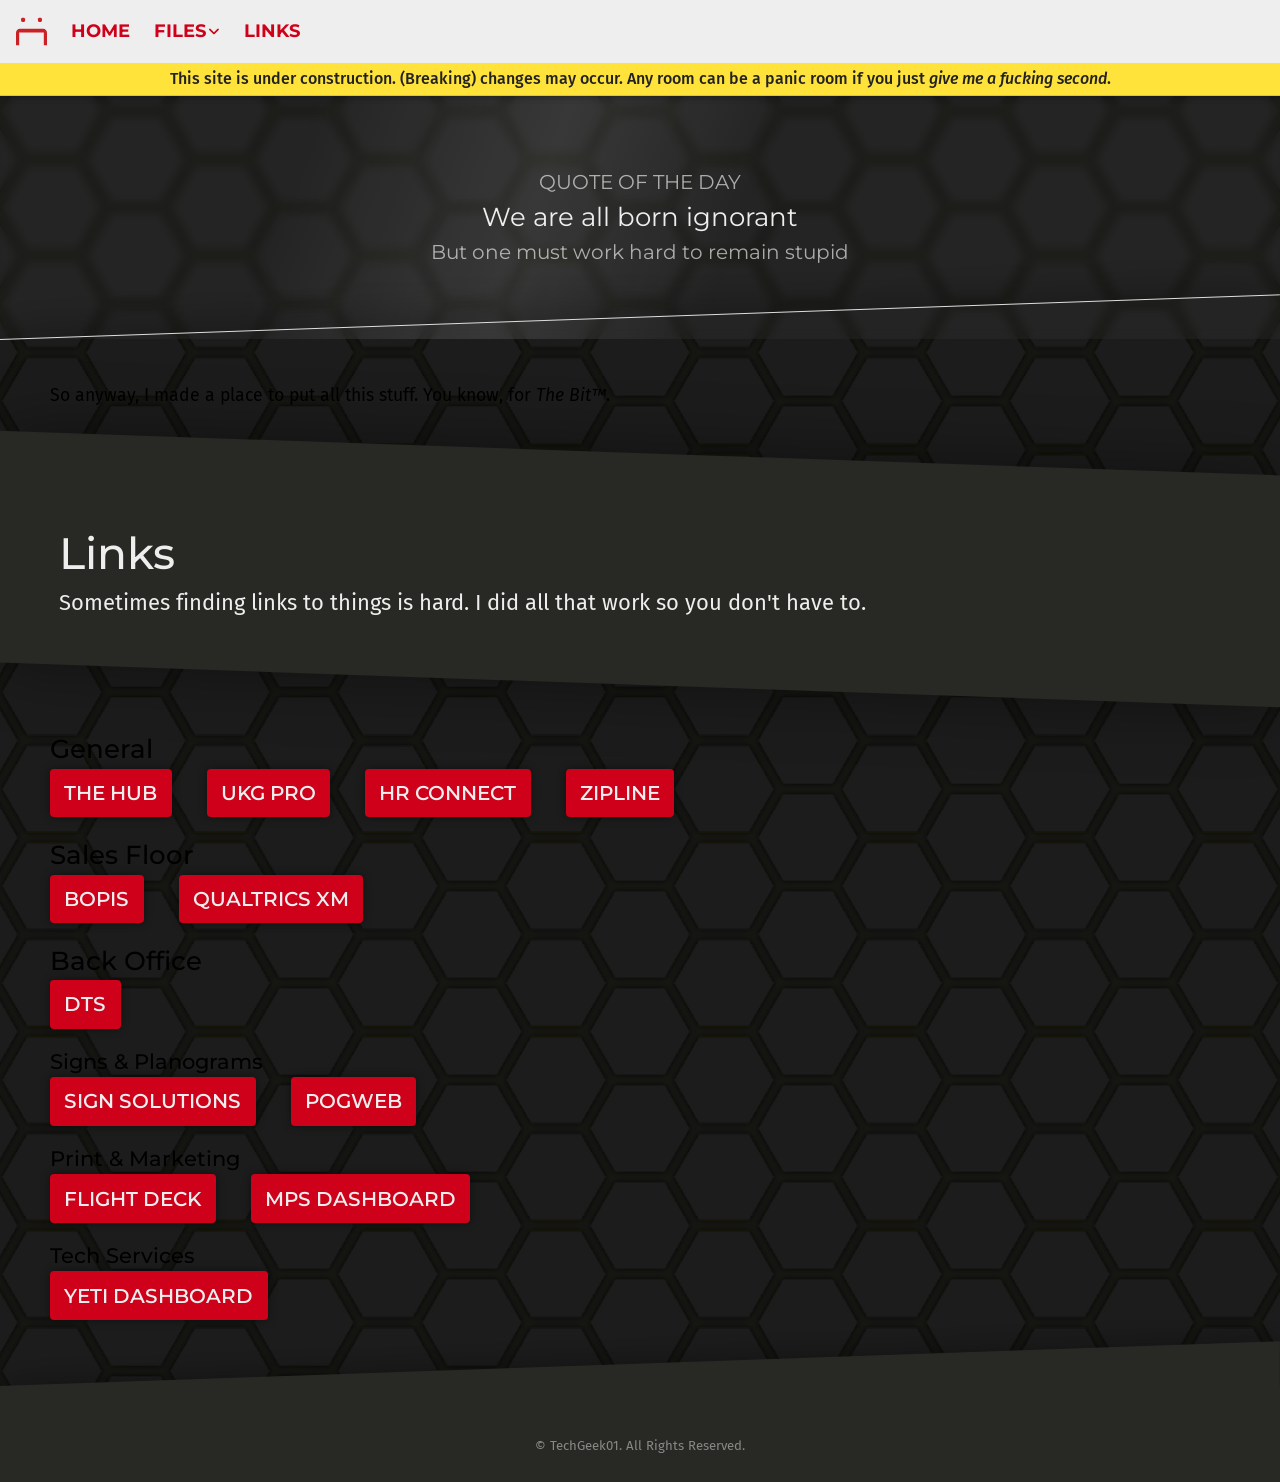
==== commit 45332a73: "feat: add NPS homepage link to links page" ====
--- a/links/index.html
+++ b/links/index.html
@@ -141,9 +141,10 @@
 			</section>
 
 			<section>
-				<h1>Print</h1>
+				<h1>Print & Marketing</h1>
 				<section class="buttons">
 					<a class="btn" href="https://flightdeck.staples.com" target="_blank">Flight Deck</a>
+					<a class="btn" href="https://rpmservices.staples.com/mps/mpshome" target="_blank">MPS Dashboard</a>
 				</section>
 			</section>
 
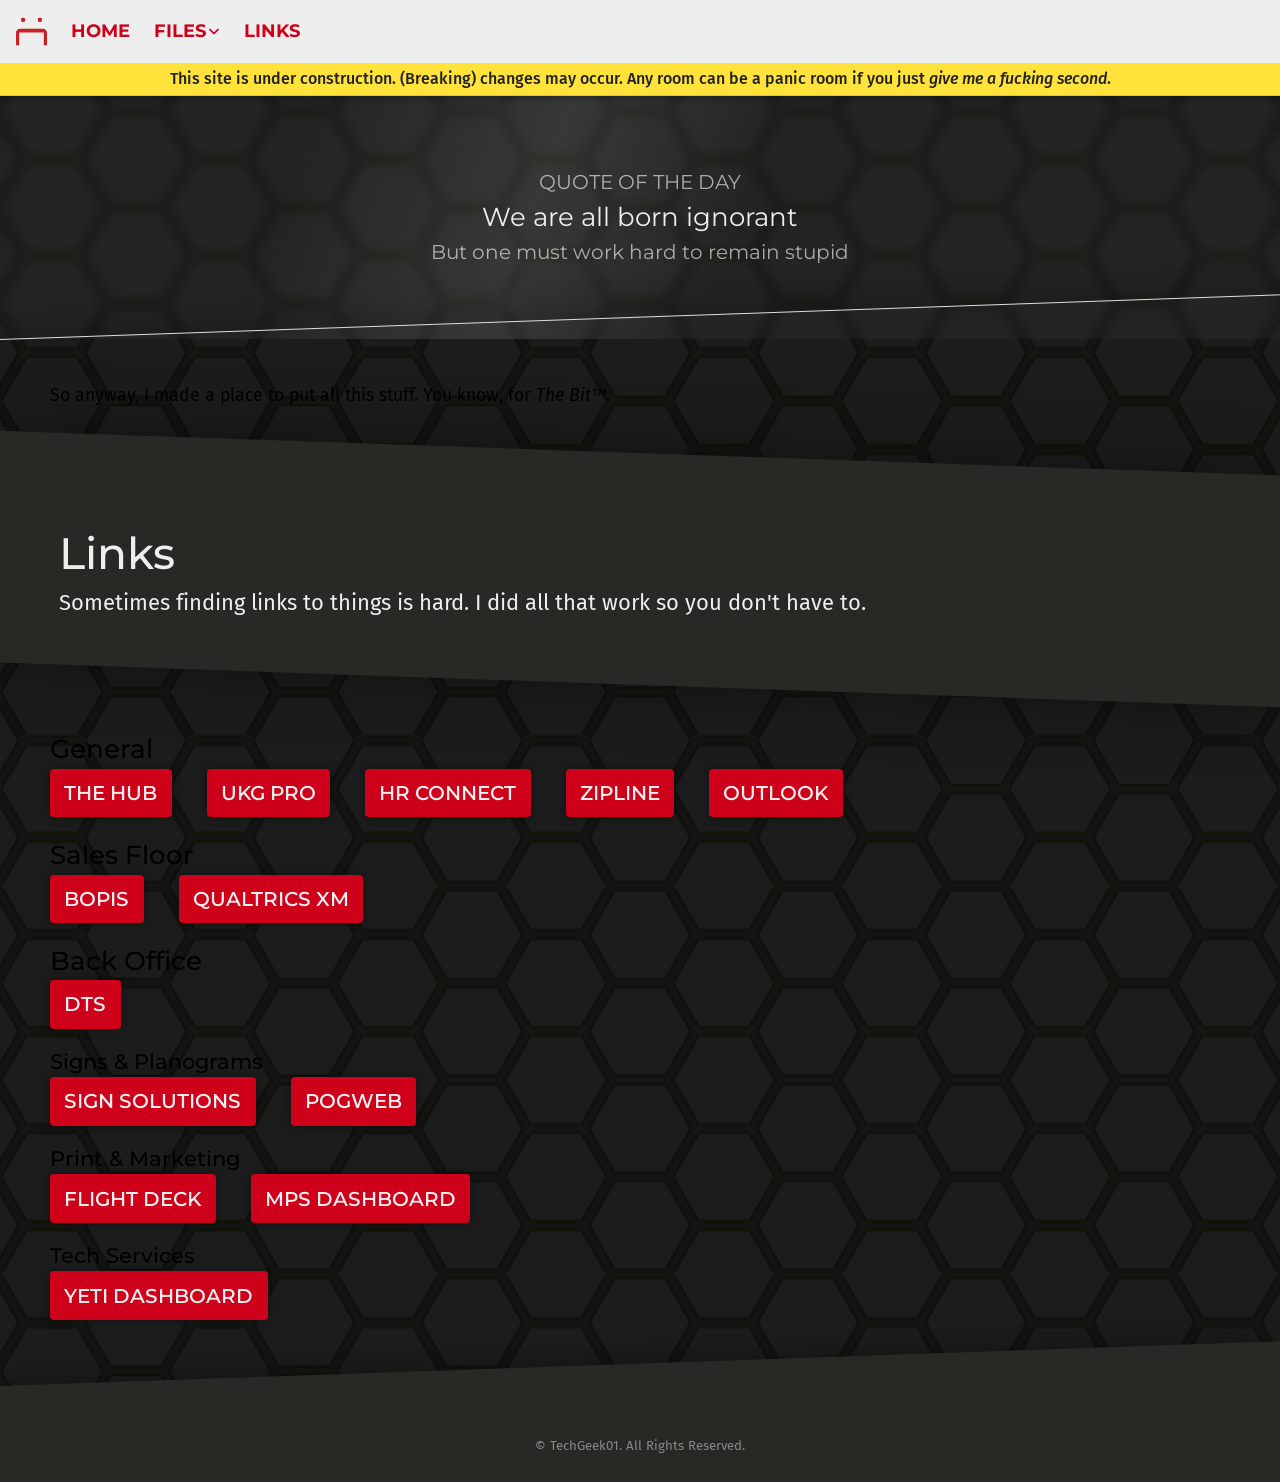
==== commit de5ae2e4: "feat; add Outlook link" ====
--- a/links/index.html
+++ b/links/index.html
@@ -113,7 +113,8 @@
 					<a class="btn" href="https://hub.staples.com" target="_blank">The Hub</a>
 					<a class="btn" href="https://staples-sso.prd.mykronos.com" target="_blank">UKG Pro</a>
 					<a class="btn" href="https://hrconnect.staples.com" target="_blank">HR Connect</a>
-					<a class="btn" href="https://staplesretail.retailzipline.com/" target="_blank">Zipline</a>
+					<a class="btn" href="https://staplesretail.retailzipline.com" target="_blank">Zipline</a>
+					<a class="btn" href="https://outlook.cloud.microsoft/mail" target="_blank">Outlook</a>
 				</section>
 			</section>
 
@@ -135,7 +136,7 @@
 			<section>
 				<h1>Signs & Planograms</h1>
 				<section class="buttons">
-					<a class="btn" href="https://signsolutions.staples.com" target="_blank">Sign Solutions</a>
+					<a class="btn" href="https://signsolutions.staples.com/signsolutions/jsp/SignSolutions.jsp" target="_blank">Sign Solutions</a>
 					<a class="btn" href="http://planogram.staples.com/pogweb/pogrecentchanges.aspx" target="_blank">POGWeb</a>
 				</section>
 			</section>
@@ -151,7 +152,7 @@
 			<section>
 				<h1>Tech Services</h1>
 				<section class="buttons">
-					<a class="btn" href="https://techserviesyeti.staples.com" target="_blank">YETI Dashboard</a>
+					<a class="btn" href="https://techserviesyeti.staples.com/Yeti" target="_blank">YETI Dashboard</a>
 				</section>
 			</section>
 
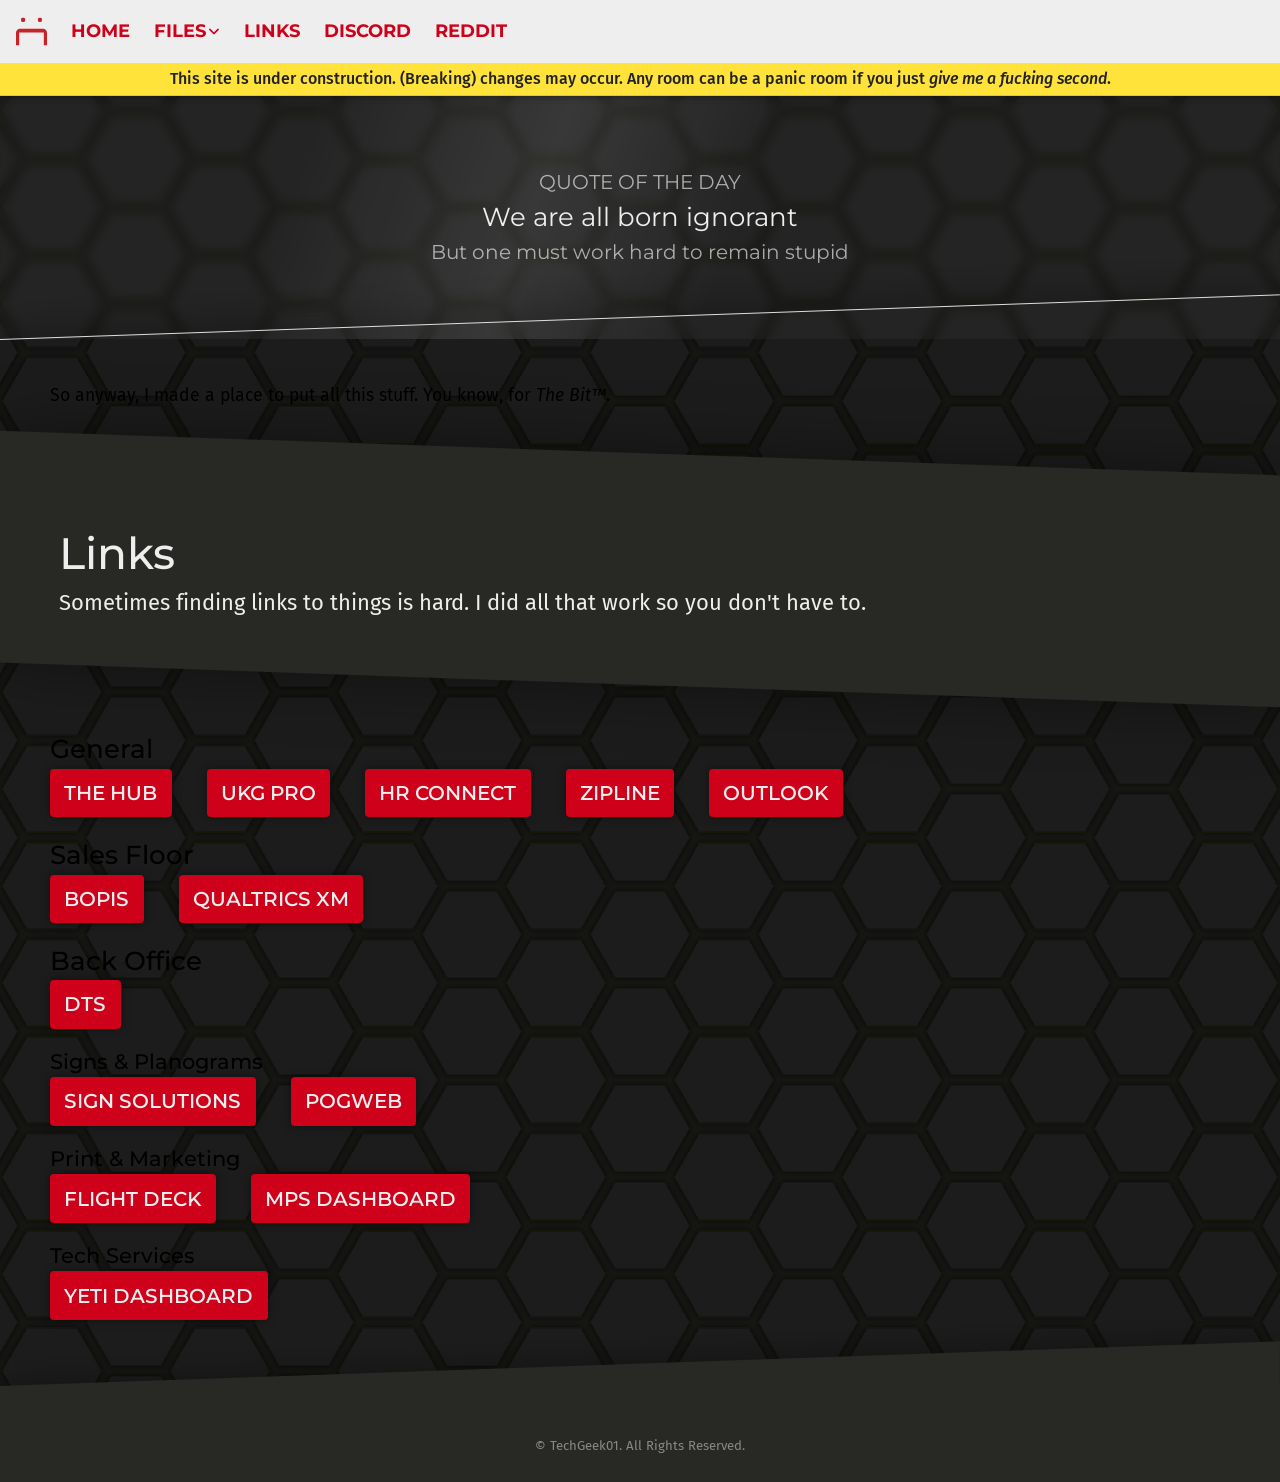
==== commit 7765f699: "feat: add Discord and Reddit links to navbar" ====
--- a/links/index.html
+++ b/links/index.html
@@ -75,6 +75,8 @@
 						</details>
 					</li>
 					<li><a href="/links">Links</a></li>
+					<li><a href="https://discord.sadples.cc" target="_blank">Discord</a></li>
+					<li><a href="https://reddit.com/r/staples" target="_blank">Reddit</a></li>
 				</ul>
 			</nav>
 
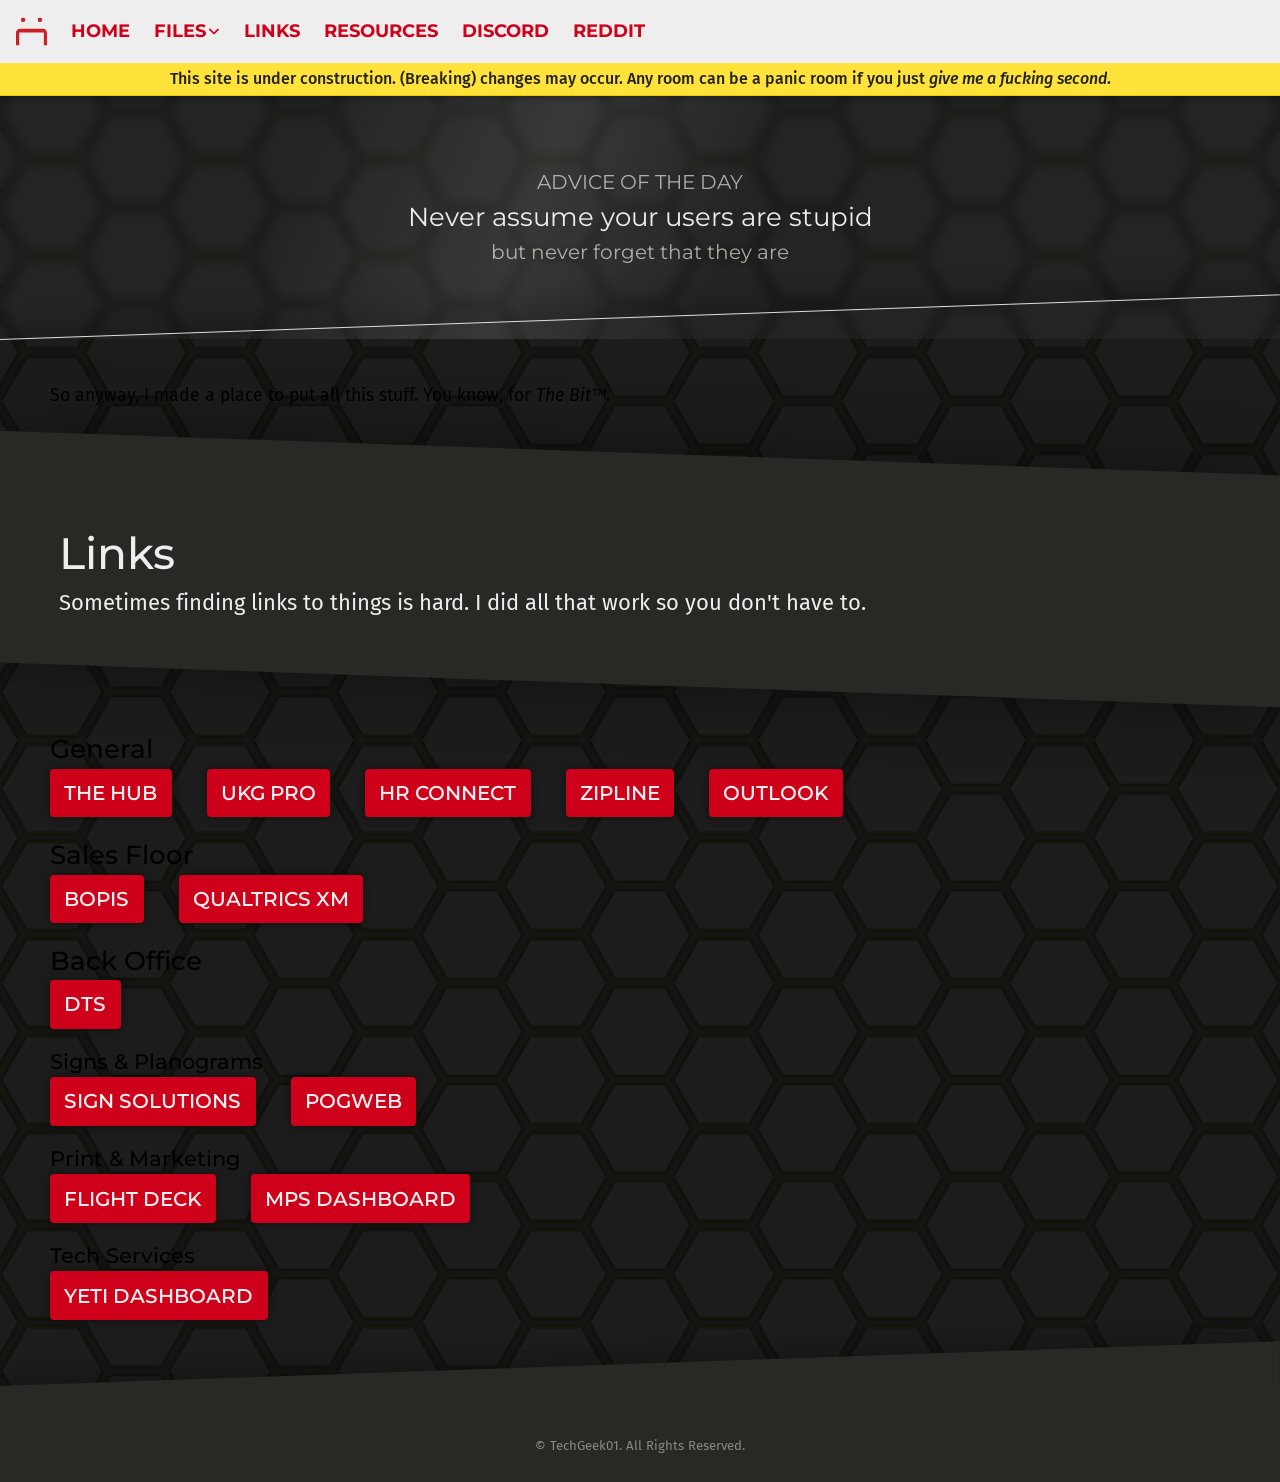
==== commit e4a7cef3: "hotfix: update Sign Solutions link to correct protocol" ====
--- a/links/index.html
+++ b/links/index.html
@@ -75,6 +75,7 @@
 						</details>
 					</li>
 					<li><a href="/links">Links</a></li>
+					<li><a href="/resources">Resources</a></li>
 					<li><a href="https://discord.sadples.cc" target="_blank">Discord</a></li>
 					<li><a href="https://reddit.com/r/staples" target="_blank">Reddit</a></li>
 				</ul>
@@ -93,7 +94,7 @@
 	<div id="wrapper">
 		<div class="hero short glass">
 			<section class="dates">
-				<h1 data-type="Quote of the Day" data-releasedate="But one must work hard to remain stupid">We are all born ignorant</h1>
+				<h1 data-type="Advice of the day" data-releasedate="but never forget that they are">Never assume your users are stupid</h1>
 			</section>
 		</div>
 
@@ -138,7 +139,7 @@
 			<section>
 				<h1>Signs & Planograms</h1>
 				<section class="buttons">
-					<a class="btn" href="https://signsolutions.staples.com/signsolutions/jsp/SignSolutions.jsp" target="_blank">Sign Solutions</a>
+					<a class="btn" href="http://signsolutions.staples.com/signsolutions/jsp/SignSolutions.jsp" target="_blank">Sign Solutions</a>
 					<a class="btn" href="http://planogram.staples.com/pogweb/pogrecentchanges.aspx" target="_blank">POGWeb</a>
 				</section>
 			</section>
--- a/css/style.css
+++ b/css/style.css
@@ -387,7 +387,7 @@
 }
 
 /* Text links */
-a:not(.btn), menu nav details > summary {
+a:not(.btn):not(.swatch), menu nav details > summary {
 	display: inline-block;
 	position: relative;
 	padding-bottom: 0.2em;
@@ -1258,6 +1258,40 @@
 }
 
 /*
+ * Color swatches
+ */
+
+.swatch {
+	--clr-text: contrast-color(var(--color));
+	--clr-border: rgb(from var(--clr-text) r g b / 0.15);
+
+	display: inline-block;
+	font-family: "Fira Code", monospace;
+	width: 8em;
+	height: 8em;
+	border-radius: 100%;
+	border: 0.75em solid var(--clr-border);
+	background: var(--color);
+	box-shadow: 0 0 0 0.5em #fff1; /* TODO: Make this color adapt to background */
+	color: var(--clr-text);
+	text-decoration: none;
+	display: flex;
+	align-items: center;
+	justify-content: center;
+	transition: border-width var(--transition-duration-link) var(--transition-curve);
+
+	&::before {
+		content: "#";
+		color: rgb(from var(--clr-text) r g b / 0.6);
+		padding-right: 0.25em;
+	}
+
+	&:focus, &:hover {
+		border-width: 0;
+	}
+}
+
+/*
  * Form fields
  */
 
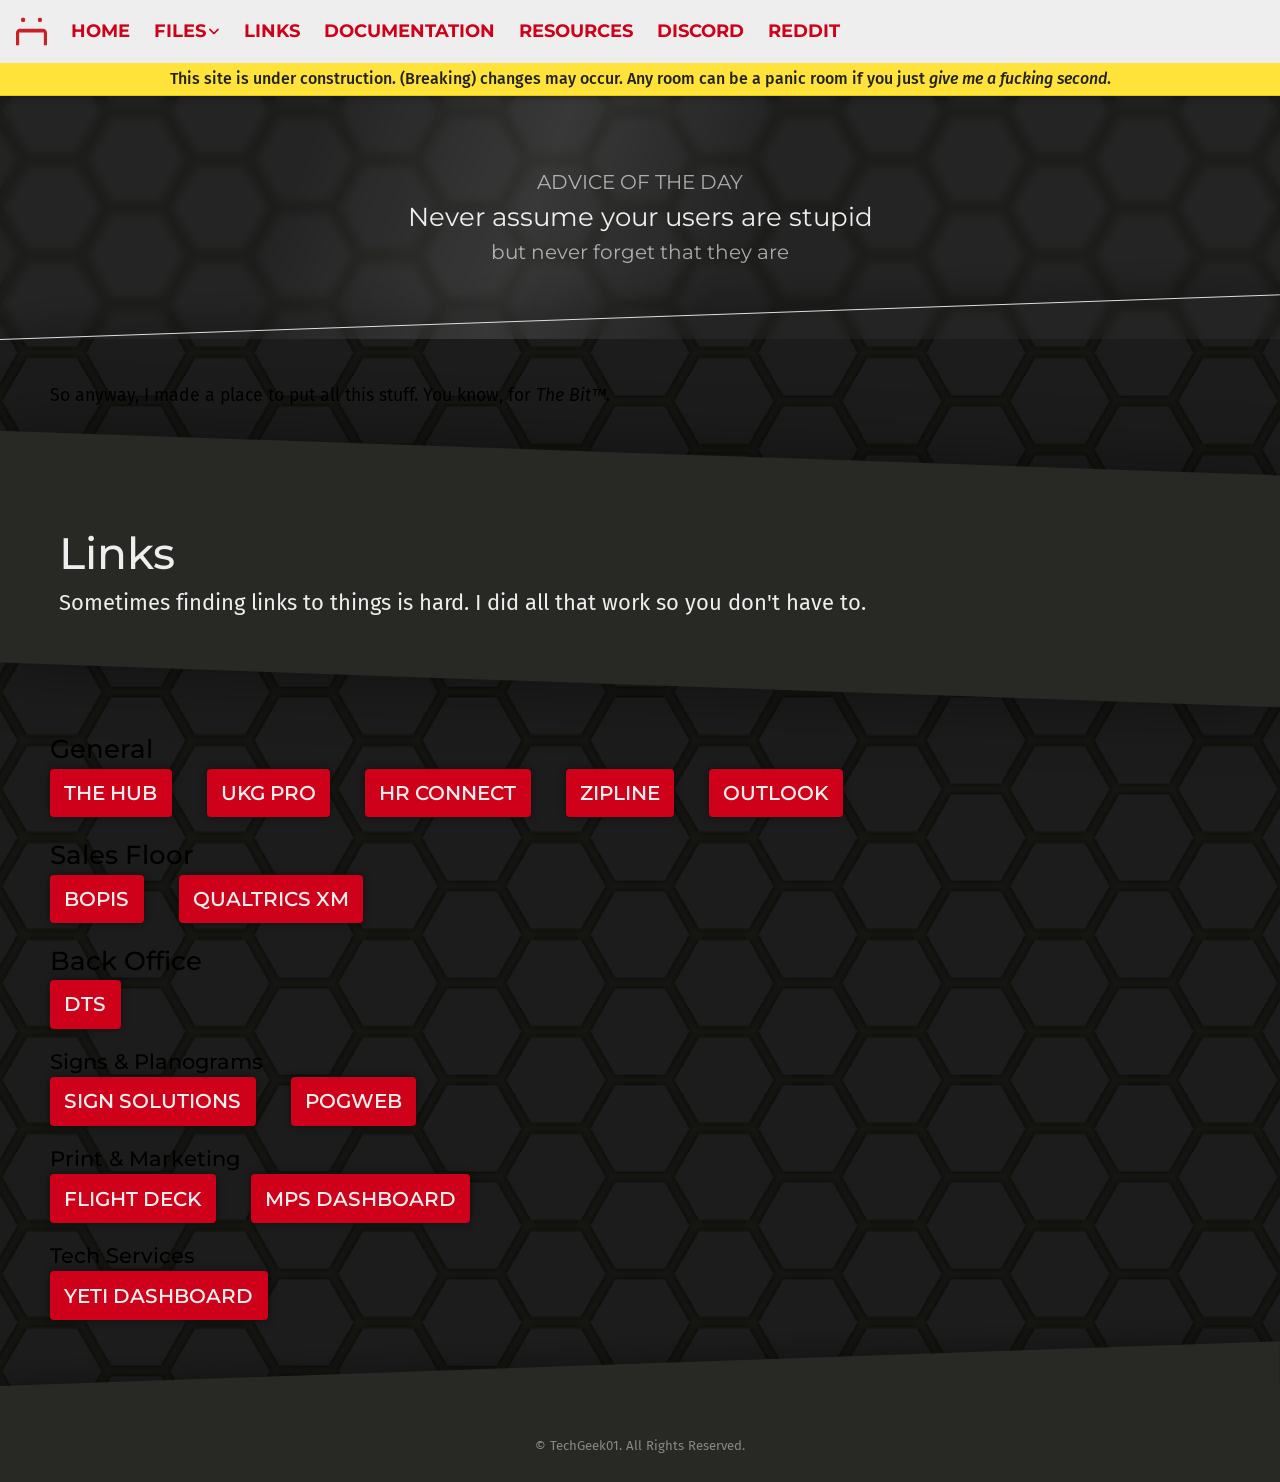
==== commit 70c85253: "feat: add link to documentation" ====
--- a/links/index.html
+++ b/links/index.html
@@ -75,6 +75,7 @@
 						</details>
 					</li>
 					<li><a href="/links">Links</a></li>
+					<li><a href="https://docs.sadples.cc">Documentation</a></li>
 					<li><a href="/resources">Resources</a></li>
 					<li><a href="https://discord.sadples.cc" target="_blank">Discord</a></li>
 					<li><a href="https://reddit.com/r/staples" target="_blank">Reddit</a></li>
